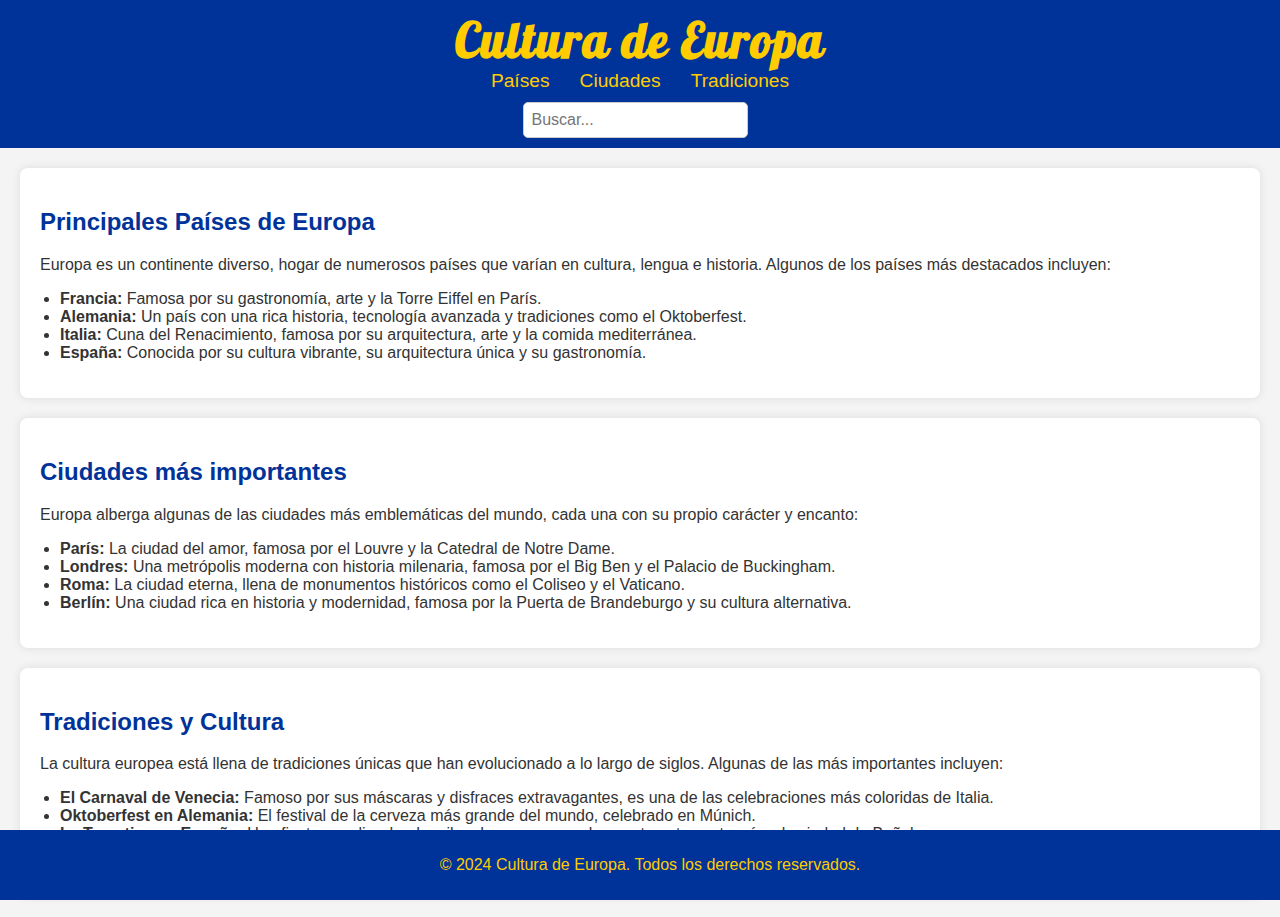
==== index.html @ c5eda8c6 "Update index.html" ====
<!DOCTYPE html>
<html lang="es">
<head>
    <meta charset="UTF-8">
    <meta name="viewport" content="width=device-width, initial-scale=1.0">
    <title>Cultura de Europa</title>
    <link rel="stylesheet" href="index.css">
    <link href="https://fonts.googleapis.com/css2?family=Lobster&display=swap" rel="stylesheet">
    <style>
        .highlight {
            background-color: yellow; /* Resaltar en amarillo */
            font-weight: bold;
        }
    </style>
</head>
<body>
    <header>
        <h1>Cultura de Europa</h1>
        <nav>
            <ul>
                <li><a href="#paises">Países</a></li>
                <li><a href="#ciudades">Ciudades</a></li>
                <li><a href="#tradiciones">Tradiciones</a></li>
            </ul>
        </nav>
        <div class="tools">
            <input type="text" id="search-bar" placeholder="Buscar...">
            <div id="google_translate_element"></div>
        </div>
    </header>

    <section id="paises">
        <h2>Principales Países de Europa</h2>
        <p>Europa es un continente diverso, hogar de numerosos países que varían en cultura, lengua e historia. Algunos de los países más destacados incluyen:</p>
        <ul>
            <li><strong>Francia:</strong> Famosa por su gastronomía, arte y la Torre Eiffel en París.</li>
            <li><strong>Alemania:</strong> Un país con una rica historia, tecnología avanzada y tradiciones como el Oktoberfest.</li>
            <li><strong>Italia:</strong> Cuna del Renacimiento, famosa por su arquitectura, arte y la comida mediterránea.</li>
            <li><strong>España:</strong> Conocida por su cultura vibrante, su arquitectura única y su gastronomía.</li>
        </ul>
    </section>

    <section id="ciudades">
        <h2>Ciudades más importantes</h2>
        <p>Europa alberga algunas de las ciudades más emblemáticas del mundo, cada una con su propio carácter y encanto:</p>
        <ul>
            <li><strong>París:</strong> La ciudad del amor, famosa por el Louvre y la Catedral de Notre Dame.</li>
            <li><strong>Londres:</strong> Una metrópolis moderna con historia milenaria, famosa por el Big Ben y el Palacio de Buckingham.</li>
            <li><strong>Roma:</strong> La ciudad eterna, llena de monumentos históricos como el Coliseo y el Vaticano.</li>
            <li><strong>Berlín:</strong> Una ciudad rica en historia y modernidad, famosa por la Puerta de Brandeburgo y su cultura alternativa.</li>
        </ul>
    </section>

    <section id="tradiciones">
        <h2>Tradiciones y Cultura</h2>
        <p>La cultura europea está llena de tradiciones únicas que han evolucionado a lo largo de siglos. Algunas de las más importantes incluyen:</p>
        <ul>
            <li><strong>El Carnaval de Venecia:</strong> Famoso por sus máscaras y disfraces extravagantes, es una de las celebraciones más coloridas de Italia.</li>
            <li><strong>Oktoberfest en Alemania:</strong> El festival de la cerveza más grande del mundo, celebrado en Múnich.</li>
            <li><strong>La Tomatina en España:</strong> Una fiesta peculiar donde miles de personas se lanzan tomates entre sí en la ciudad de Buñol.</li>
            <li><strong>Las luces del norte:</strong> Fenómeno natural que se puede observar en países del norte de Europa como Noruega y Finlandia.</li>
        </ul>
    </section>

    <footer>
        <p>&copy; 2024 Cultura de Europa. Todos los derechos reservados.</p>
    </footer>

    <script>
        // Función para limpiar todos los resaltados anteriores
        function removeHighlights() {
            const highlightedElements = document.querySelectorAll('.highlight');
            highlightedElements.forEach(element => {
                element.classList.remove('highlight');
            });
        }

        // Función para buscar y resaltar la palabra
        function highlightWord(query) {
            removeHighlights(); // Limpiar cualquier resalto anterior

            const regex = new RegExp(`\\b${query}\\b`, 'gi'); // Expresión regular para buscar la palabra exacta
            const sections = document.querySelectorAll('section, p, li');
            
            sections.forEach(section => {
                section.innerHTML = section.innerHTML.replace(regex, match => {
                    return `<span class="highlight">${match}</span>`;
                });
            });
        }

        // Barra de búsqueda
        document.getElementById('search-bar').addEventListener('input', function() {
            const query = this.value.toLowerCase();
            if (query) {
                highlightWord(query); // Resaltar la palabra al escribir
            } else {
                removeHighlights(); // Si no hay texto en la búsqueda, quitar los resaltados
            }
        });

        // Google Translate Widget
        function googleTranslateElementInit() {
            new google.translate.TranslateElement({
                pageLanguage: 'es',
                includedLanguages: 'es,en,fr,de',
                layout: google.translate.TranslateElement.InlineLayout.SIMPLE
            }, 'google_translate_element');
        }

        // Asegurarse de que Google Translate no interfiera con el buscador
        window.addEventListener('load', function() {
            const script = document.createElement('script');
            script.type = 'text/javascript';
            script.src = 'https://translate.google.com/translate_a/element.js?cb=googleTranslateElementInit';
            document.body.appendChild(script);
        });
    </script>
</body>
</html>
---- index.css ----
/* Estilos generales para el cuerpo de la página */
body {
    font-family: Arial, sans-serif;
    margin: 0;
    padding: 0;
    background-color: #f4f4f4;
    color: #333;
}

/* Estilos para el encabezado */
header {
    background-color: #003399; 
    color: #FFCC00; 
    padding: 10px 0;
    text-align: center;
}

/* Estilo para el título principal */
header h1 {
    margin: 0;
    font-family: 'Lobster', cursive; 
    font-size: 3rem;
    color: #FFCC00; 
    letter-spacing: 2px;
}

/* Estilos para el menú de navegación */
nav ul {
    list-style: none;
    padding: 0;
    display: flex;
    justify-content: center;
    margin: 0;
}

nav ul li {
    margin: 0 15px;
}

nav ul li a {
    color: #FFCC00; 
    text-decoration: none;
    font-size: 1.2rem;
    transition: color 0.3s, font-weight 0.3s; 
}

nav ul li a:hover {
    color: #FFFFFF; 
    font-weight: bold; 
}

/* Estilos para las herramientas (barra de búsqueda y selector de idioma) */
.tools {
    display: flex;
    justify-content: center;
    align-items: center;
    margin-top: 10px;
}

#search-bar {
    padding: 8px;
    font-size: 1rem;
    border: 1px solid #ccc;
    border-radius: 5px;
    margin-right: 10px;
}

#language-selector {
    padding: 8px;
    font-size: 1rem;
    border: 1px solid #ccc;
    border-radius: 5px;
}

/* Estilos para las secciones */
section {
    padding: 20px;
    margin: 20px;
    background-color: white;
    border-radius: 8px;
    box-shadow: 0 0 10px rgba(0, 0, 0, 0.1);
}

/* Estilo para los títulos de las secciones */
h2 {
    color: #003399; 
}

/* Estilos para las listas */
ul {
    padding-left: 20px;
}

/* Estilos para el pie de página */
footer {
    text-align: center;
    padding: 10px;
    background-color: #003399; 
    color: #FFCC00; 
    position: fixed;
    width: 100%;
    bottom: 0;
}

/* Estilo para resaltar las palabras encontradas durante la búsqueda */
.highlight {
    background-color: yellow;
    font-weight: bold;
}
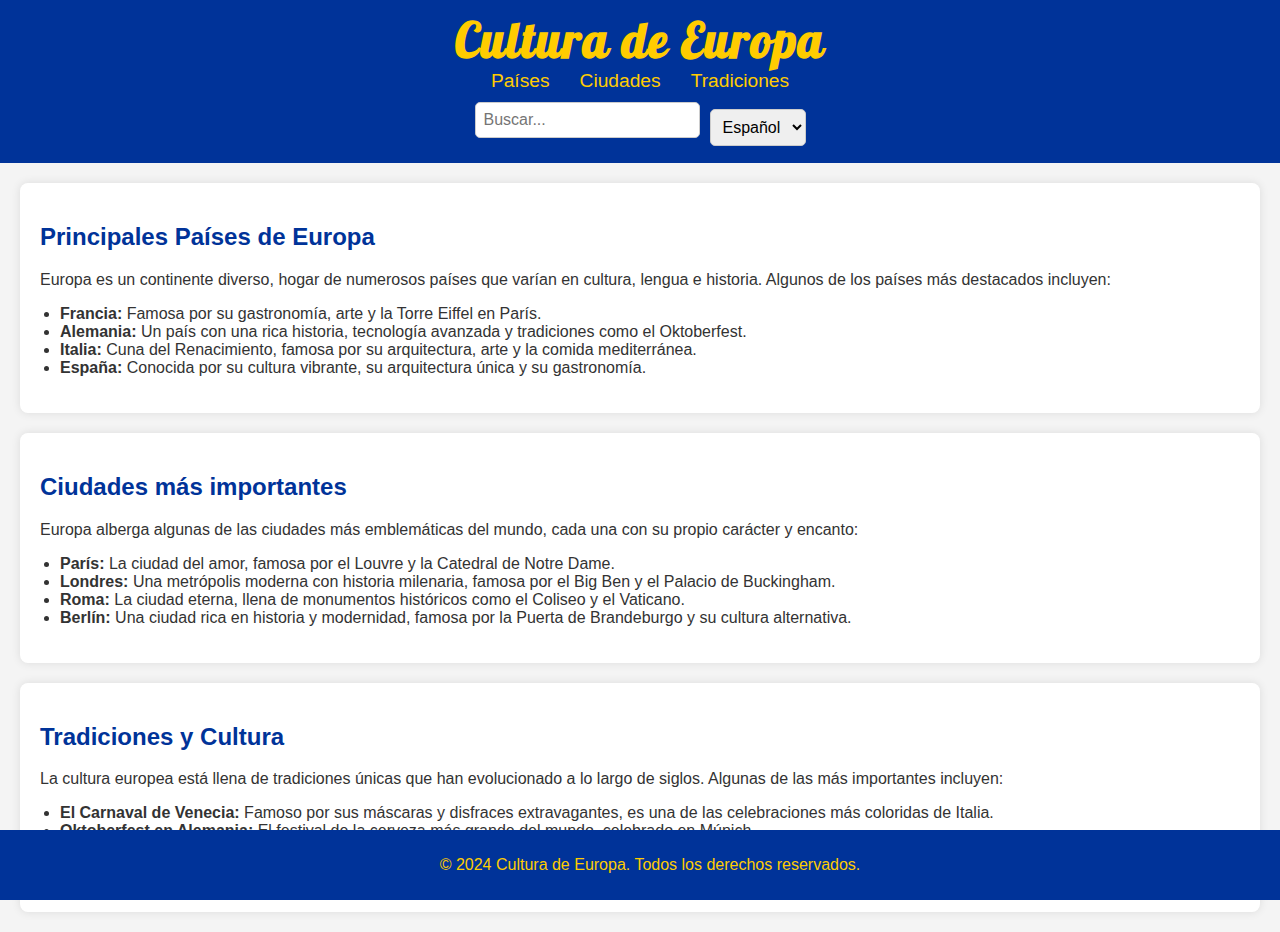
==== commit 17f1b8f5: "Update index.html" ====
--- a/index.html
+++ b/index.html
@@ -6,12 +6,6 @@
     <title>Cultura de Europa</title>
     <link rel="stylesheet" href="index.css">
     <link href="https://fonts.googleapis.com/css2?family=Lobster&display=swap" rel="stylesheet">
-    <style>
-        .highlight {
-            background-color: yellow; /* Resaltar en amarillo */
-            font-weight: bold;
-        }
-    </style>
 </head>
 <body>
     <header>
@@ -25,7 +19,12 @@
         </nav>
         <div class="tools">
             <input type="text" id="search-bar" placeholder="Buscar...">
-            <div id="google_translate_element"></div>
+            <select id="language-selector">
+                <option value="es">Español</option>
+                <option value="en">Inglés</option>
+                <option value="fr">Francés</option>
+                <option value="de">Alemán</option>
+            </select>
         </div>
     </header>
 
@@ -67,53 +66,35 @@
     </footer>
 
     <script>
-        // Función para limpiar todos los resaltados anteriores
-        function removeHighlights() {
-            const highlightedElements = document.querySelectorAll('.highlight');
-            highlightedElements.forEach(element => {
-                element.classList.remove('highlight');
-            });
-        }
-
-        // Función para buscar y resaltar la palabra
-        function highlightWord(query) {
-            removeHighlights(); // Limpiar cualquier resalto anterior
-
-            const regex = new RegExp(`\\b${query}\\b`, 'gi'); // Expresión regular para buscar la palabra exacta
-            const sections = document.querySelectorAll('section, p, li');
-            
-            sections.forEach(section => {
-                section.innerHTML = section.innerHTML.replace(regex, match => {
-                    return `<span class="highlight">${match}</span>`;
-                });
-            });
-        }
-
         // Barra de búsqueda
         document.getElementById('search-bar').addEventListener('input', function() {
             const query = this.value.toLowerCase();
-            if (query) {
-                highlightWord(query); // Resaltar la palabra al escribir
-            } else {
-                removeHighlights(); // Si no hay texto en la búsqueda, quitar los resaltados
-            }
+            const sections = document.querySelectorAll('section');
+            
+            // Restablecer resaltado previo
+            document.querySelectorAll('.highlight').forEach(function(highlighted) {
+                highlighted.classList.remove('highlight');
+            });
+
+            sections.forEach(section => {
+                const texts = section.querySelectorAll('p, ul');
+                texts.forEach(textElement => {
+                    const textContent = textElement.innerHTML;
+                    const regex = new RegExp(`\\b${query}\\b`, 'gi'); // Buscar solo palabras completas
+
+                    if (regex.test(textContent)) {
+                        const newText = textContent.replace(regex, match => `<span class="highlight">${match}</span>`);
+                        textElement.innerHTML = newText;
+                    }
+                });
+            });
         });
 
-        // Google Translate Widget
-        function googleTranslateElementInit() {
-            new google.translate.TranslateElement({
-                pageLanguage: 'es',
-                includedLanguages: 'es,en,fr,de',
-                layout: google.translate.TranslateElement.InlineLayout.SIMPLE
-            }, 'google_translate_element');
-        }
-
-        // Asegurarse de que Google Translate no interfiera con el buscador
-        window.addEventListener('load', function() {
-            const script = document.createElement('script');
-            script.type = 'text/javascript';
-            script.src = 'https://translate.google.com/translate_a/element.js?cb=googleTranslateElementInit';
-            document.body.appendChild(script);
+        // Función para traducir el contenido
+        document.getElementById('language-selector').addEventListener('change', function() {
+            const lang = this.value;
+            const url = `https://translate.google.com/translate?hl=&sl=auto&tl=${lang}&u=${encodeURIComponent(window.location.href)}`;
+            window.location.href = url;
         });
     </script>
 </body>
--- a/index.css
+++ b/index.css
@@ -63,6 +63,7 @@
     border: 1px solid #ccc;
     border-radius: 5px;
     margin-right: 10px;
+    margin-bottom: 15px; /* Añadido para separar un poco más la barra */
 }
 
 #language-selector {
@@ -104,6 +105,9 @@
 
 /* Estilo para resaltar las palabras encontradas durante la búsqueda */
 .highlight {
-    background-color: yellow;
-    font-weight: bold;
+    background-color: #FFFF00; /* Puedes cambiar el color si quieres algo más visible */
+    font-weight: normal; /* Ajustado para que no se haga en negrita */
+    padding: 0.2rem; /* Añadido para que el resaltado no quede pegado al texto */
+    border-radius: 3px; /* Opcional, para suavizar el resaltado */
+    box-shadow: 0 0 3px rgba(0, 0, 0, 0.2); /* Añadido un pequeño sombreado para que destaque más */
 }
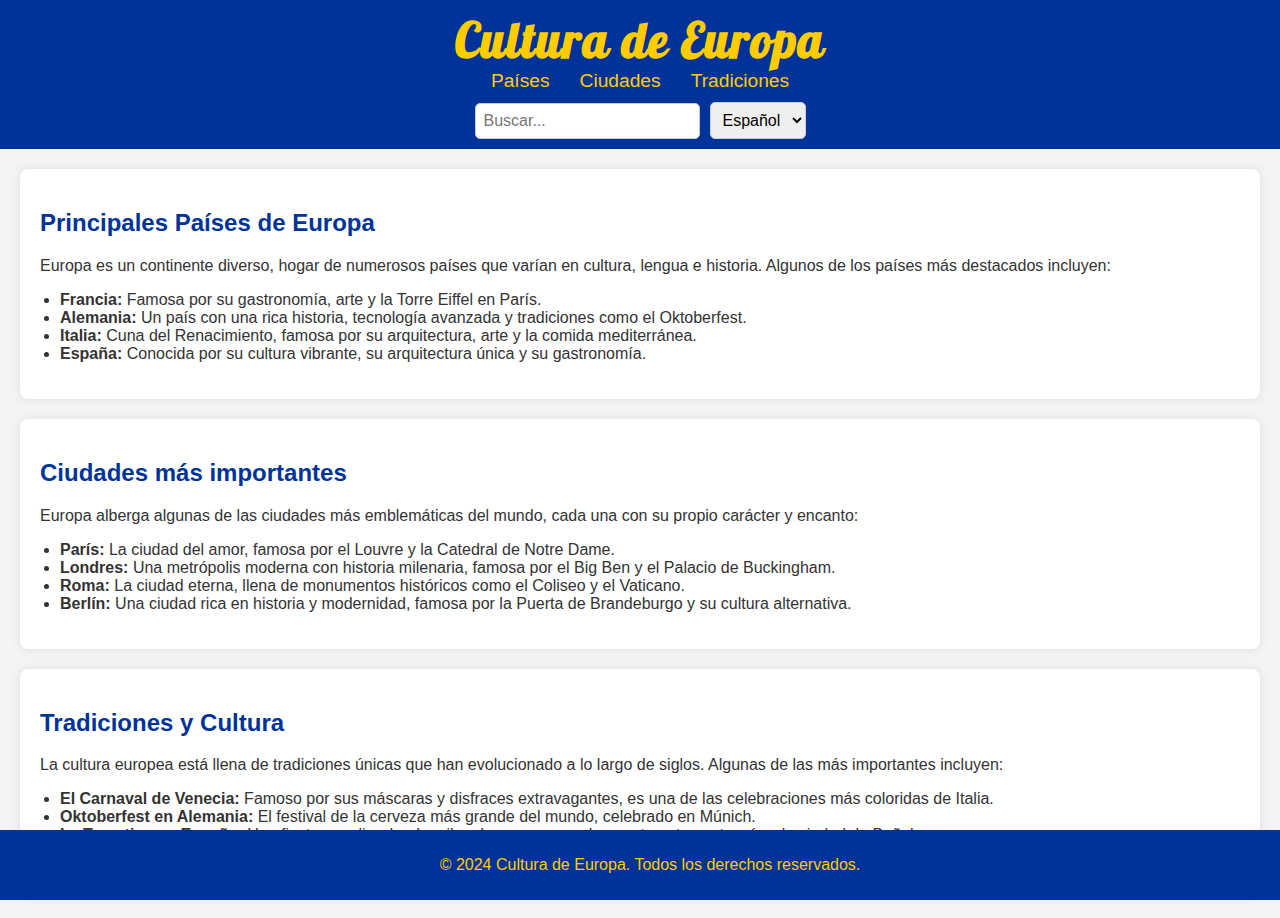
==== commit 3c43fcc4: "Update index.html" ====
--- a/index.html
+++ b/index.html
@@ -67,35 +67,54 @@
 
     <script>
         // Barra de búsqueda
-        document.getElementById('search-bar').addEventListener('input', function() {
+        document.getElementById('search-bar').addEventListener('input', function () {
             const query = this.value.toLowerCase();
             const sections = document.querySelectorAll('section');
-            
-            // Restablecer resaltado previo
-            document.querySelectorAll('.highlight').forEach(function(highlighted) {
-                highlighted.classList.remove('highlight');
-            });
-
             sections.forEach(section => {
-                const texts = section.querySelectorAll('p, ul');
-                texts.forEach(textElement => {
-                    const textContent = textElement.innerHTML;
-                    const regex = new RegExp(`\\b${query}\\b`, 'gi'); // Buscar solo palabras completas
-
-                    if (regex.test(textContent)) {
-                        const newText = textContent.replace(regex, match => `<span class="highlight">${match}</span>`);
-                        textElement.innerHTML = newText;
-                    }
-                });
+                const textContent = section.textContent.toLowerCase();
+                if (query && textContent.includes(query)) {
+                    section.innerHTML = section.innerHTML.replace(
+                        new RegExp(`(${query})`, 'gi'),
+                        '<span class="highlight">$1</span>'
+                    );
+                } else {
+                    section.innerHTML = section.innerHTML.replace(/<span class="highlight">|<\/span>/g, '');
+                }
+                section.style.display = textContent.includes(query) ? 'block' : 'none';
             });
         });
 
-        // Función para traducir el contenido
-        document.getElementById('language-selector').addEventListener('change', function() {
-            const lang = this.value;
-            const url = `https://translate.google.com/translate?hl=&sl=auto&tl=${lang}&u=${encodeURIComponent(window.location.href)}`;
-            window.location.href = url;
+        // Traducción usando LibreTranslate API
+        const apiUrl = 'https://libretranslate.com/translate';
+        document.getElementById('language-selector').addEventListener('change', async function () {
+            const targetLang = this.value;
+            const sections = document.querySelectorAll('section, header h1, footer p');
+            for (const section of sections) {
+                const originalText = section.textContent; // Original text
+                const translatedText = await translateText(originalText, 'es', targetLang);
+                section.textContent = translatedText;
+            }
         });
+
+        async function translateText(text, sourceLang, targetLang) {
+            try {
+                const response = await fetch(apiUrl, {
+                    method: 'POST',
+                    headers: { 'Content-Type': 'application/json' },
+                    body: JSON.stringify({
+                        q: text,
+                        source: sourceLang,
+                        target: targetLang,
+                        format: 'text'
+                    })
+                });
+                const data = await response.json();
+                return data.translatedText || text; // Return translation or original text if failed
+            } catch (error) {
+                console.error('Error al traducir:', error);
+                return text;
+            }
+        }
     </script>
 </body>
 </html>
--- a/index.css
+++ b/index.css
@@ -63,7 +63,6 @@
     border: 1px solid #ccc;
     border-radius: 5px;
     margin-right: 10px;
-    margin-bottom: 15px; /* Añadido para separar un poco más la barra */
 }
 
 #language-selector {
@@ -105,9 +104,6 @@
 
 /* Estilo para resaltar las palabras encontradas durante la búsqueda */
 .highlight {
-    background-color: #FFFF00; /* Puedes cambiar el color si quieres algo más visible */
-    font-weight: normal; /* Ajustado para que no se haga en negrita */
-    padding: 0.2rem; /* Añadido para que el resaltado no quede pegado al texto */
-    border-radius: 3px; /* Opcional, para suavizar el resaltado */
-    box-shadow: 0 0 3px rgba(0, 0, 0, 0.2); /* Añadido un pequeño sombreado para que destaque más */
-}
+    background-color: yellow;
+    font-weight: bold;
+} 
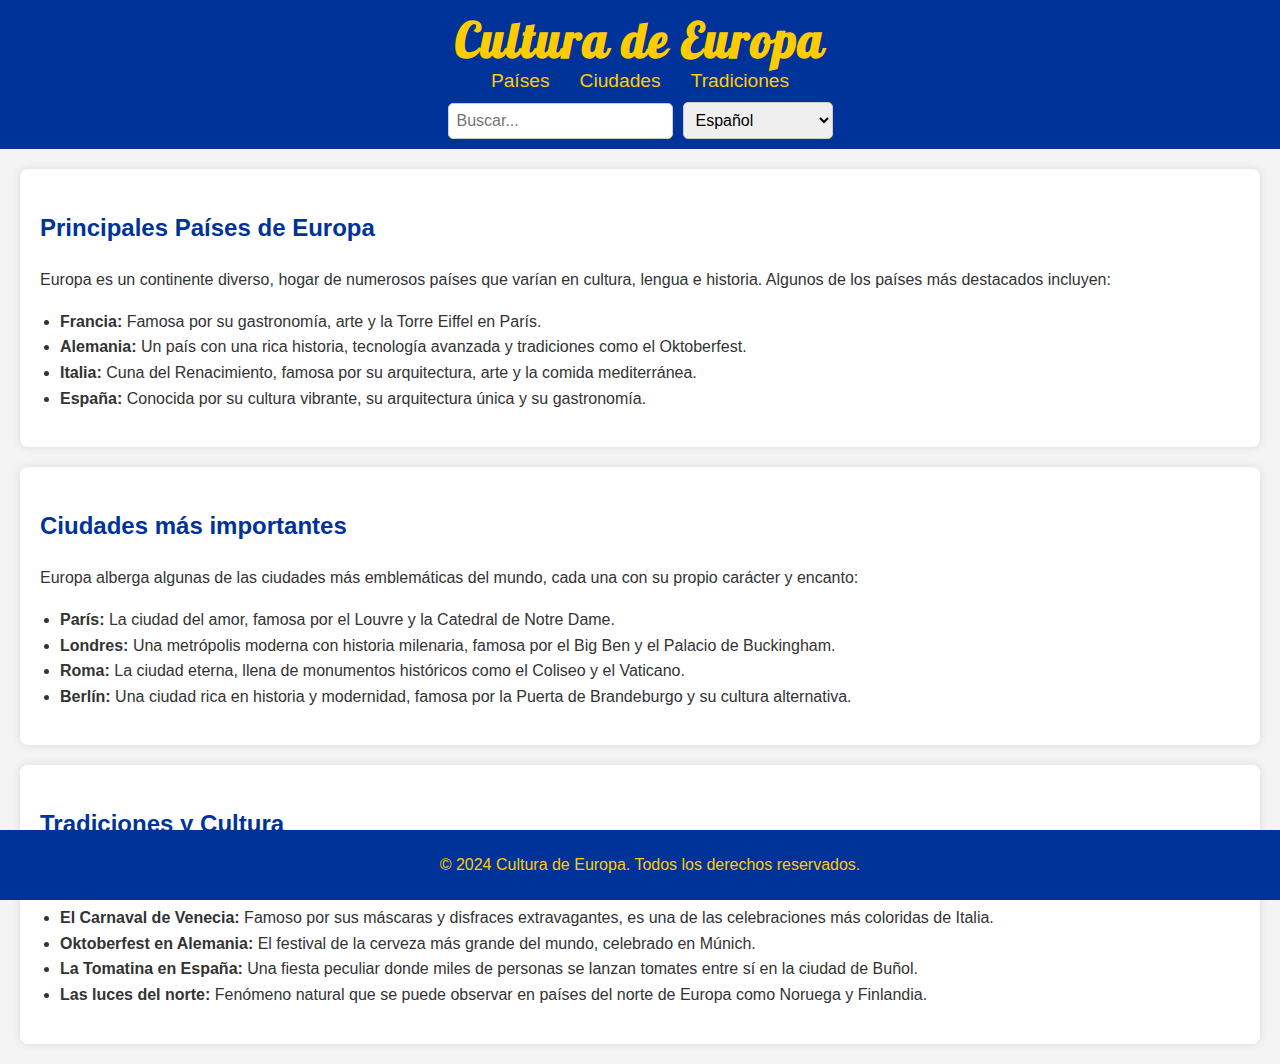
==== commit 4cf68e33: "Update index.html" ====
--- a/index.html
+++ b/index.html
@@ -66,55 +66,59 @@
     </footer>
 
     <script>
-        // Barra de búsqueda
-        document.getElementById('search-bar').addEventListener('input', function () {
-            const query = this.value.toLowerCase();
-            const sections = document.querySelectorAll('section');
-            sections.forEach(section => {
-                const textContent = section.textContent.toLowerCase();
-                if (query && textContent.includes(query)) {
-                    section.innerHTML = section.innerHTML.replace(
-                        new RegExp(`(${query})`, 'gi'),
-                        '<span class="highlight">$1</span>'
-                    );
-                } else {
-                    section.innerHTML = section.innerHTML.replace(/<span class="highlight">|<\/span>/g, '');
+        // URL base de la API Lingva Translate
+        const lingvaUrl = "https://lingva.ml/api/v1/translate";
+
+        // Función para traducir texto usando Lingva Translate
+        async function translatePage(language) {
+            const sections = document.querySelectorAll("section");
+
+            for (const section of sections) {
+                const originalText = section.dataset.originalText || section.innerHTML;
+
+                // Guarda el texto original para futuras traducciones
+                if (!section.dataset.originalText) {
+                    section.dataset.originalText = originalText;
                 }
-                section.style.display = textContent.includes(query) ? 'block' : 'none';
-            });
+
+                try {
+                    const response = await fetch(`${lingvaUrl}?from=auto&to=${language}&text=${encodeURIComponent(originalText)}`);
+                    const data = await response.json();
+
+                    if (data && data.translation) {
+                        section.innerHTML = data.translation;
+                    }
+                } catch (error) {
+                    console.error("Error al traducir:", error);
+                    section.innerHTML = "Error al traducir este contenido.";
+                }
+            }
+        }
+
+        // Escucha los cambios del selector de idioma
+        document.getElementById("language-selector").addEventListener("change", function () {
+            const selectedLanguage = this.value;
+            translatePage(selectedLanguage);
         });
 
-        // Traducción usando LibreTranslate API
-        const apiUrl = 'https://libretranslate.com/translate';
-        document.getElementById('language-selector').addEventListener('change', async function () {
-            const targetLang = this.value;
-            const sections = document.querySelectorAll('section, header h1, footer p');
-            for (const section of sections) {
-                const originalText = section.textContent; // Original text
-                const translatedText = await translateText(originalText, 'es', targetLang);
-                section.textContent = translatedText;
+        // Funcionalidad de búsqueda
+        document.getElementById("search-bar").addEventListener("input", function () {
+            const query = this.value.toLowerCase();
+            const sections = document.querySelectorAll("section");
+
+            // Elimina los resaltados anteriores
+            sections.forEach(section => {
+                section.innerHTML = section.innerHTML.replace(/<mark class="highlight">(.*?)<\/mark>/g, '$1');
+            });
+
+            // Resalta las coincidencias
+            if (query) {
+                sections.forEach(section => {
+                    const regex = new RegExp(`(${query})`, 'gi');
+                    section.innerHTML = section.innerHTML.replace(regex, '<mark class="highlight">$1</mark>');
+                });
             }
         });
-
-        async function translateText(text, sourceLang, targetLang) {
-            try {
-                const response = await fetch(apiUrl, {
-                    method: 'POST',
-                    headers: { 'Content-Type': 'application/json' },
-                    body: JSON.stringify({
-                        q: text,
-                        source: sourceLang,
-                        target: targetLang,
-                        format: 'text'
-                    })
-                });
-                const data = await response.json();
-                return data.translatedText || text; // Return translation or original text if failed
-            } catch (error) {
-                console.error('Error al traducir:', error);
-                return text;
-            }
-        }
     </script>
 </body>
 </html>
--- a/index.css
+++ b/index.css
@@ -63,6 +63,7 @@
     border: 1px solid #ccc;
     border-radius: 5px;
     margin-right: 10px;
+    min-width: 200px; /* Asegura un tamaño consistente */
 }
 
 #language-selector {
@@ -70,6 +71,7 @@
     font-size: 1rem;
     border: 1px solid #ccc;
     border-radius: 5px;
+    min-width: 150px; /* Asegura un tamaño consistente */
 }
 
 /* Estilos para las secciones */
@@ -79,6 +81,8 @@
     background-color: white;
     border-radius: 8px;
     box-shadow: 0 0 10px rgba(0, 0, 0, 0.1);
+    word-wrap: break-word; /* Evita que palabras largas desborden el contenedor */
+    line-height: 1.6; /* Mejora la legibilidad */
 }
 
 /* Estilo para los títulos de las secciones */
@@ -104,6 +108,12 @@
 
 /* Estilo para resaltar las palabras encontradas durante la búsqueda */
 .highlight {
-    background-color: yellow;
+    background-color: yellow; /* Resalta en amarillo */
     font-weight: bold;
-} 
+    display: inline; /* Evita que las palabras resalten fuera de contexto */
+}
+
+/* Estilo para indicar que un texto está siendo traducido */
+.translating {
+    opacity: 0.5; /* Reduce la opacidad para indicar que se está procesando */
+}
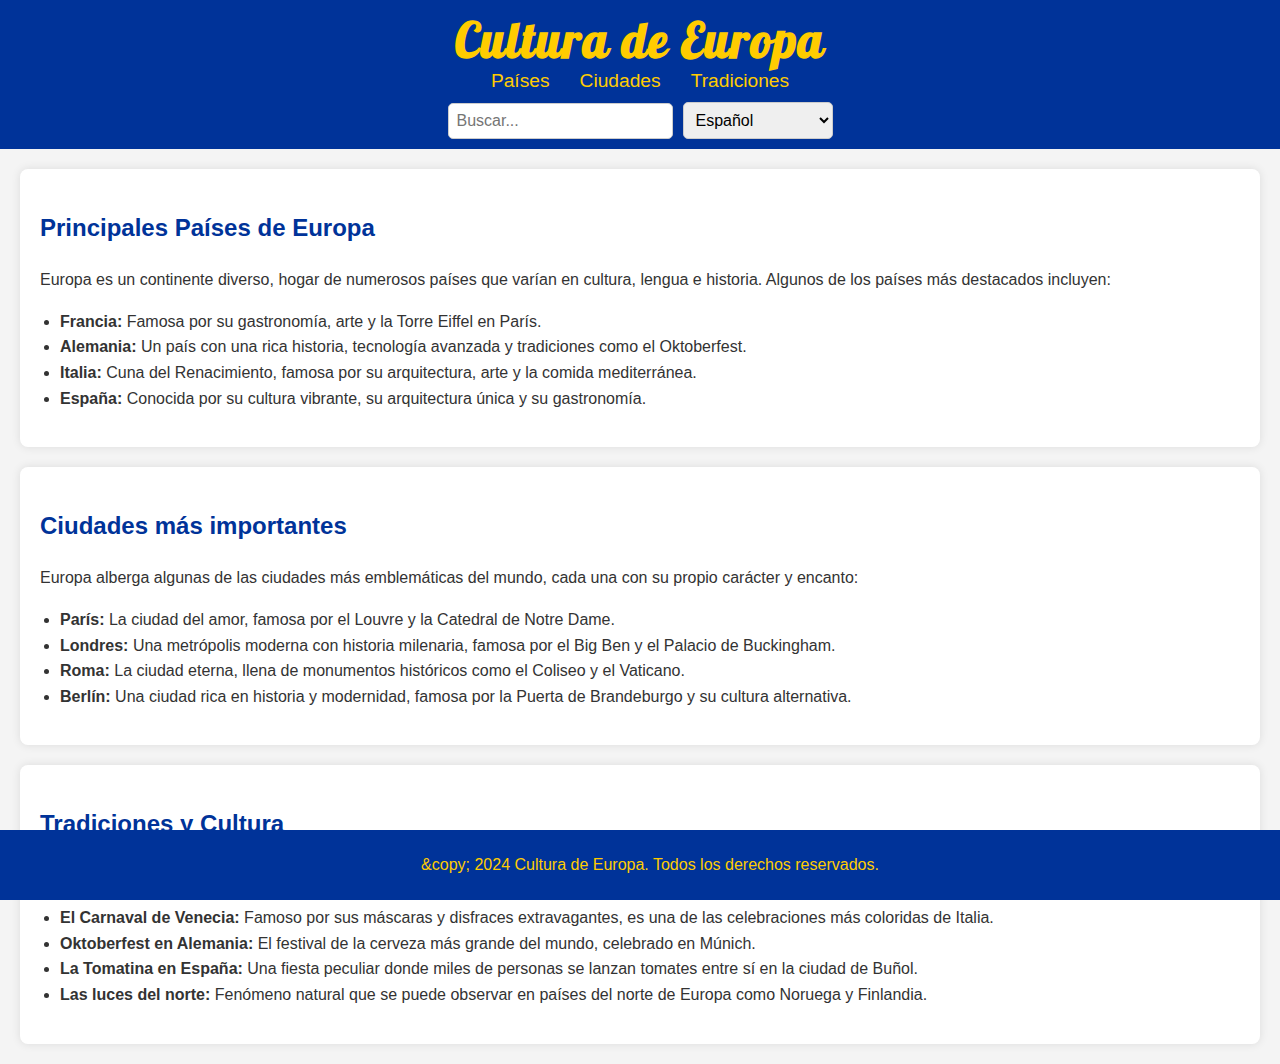
==== commit 32b9ebd1: "Update index.html" ====
--- a/index.html
+++ b/index.html
@@ -9,12 +9,12 @@
 </head>
 <body>
     <header>
-        <h1>Cultura de Europa</h1>
+        <h1 id="header-title">Cultura de Europa</h1>
         <nav>
             <ul>
-                <li><a href="#paises">Países</a></li>
-                <li><a href="#ciudades">Ciudades</a></li>
-                <li><a href="#tradiciones">Tradiciones</a></li>
+                <li><a href="#paises" id="nav-paises">Países</a></li>
+                <li><a href="#ciudades" id="nav-ciudades">Ciudades</a></li>
+                <li><a href="#tradiciones" id="nav-tradiciones">Tradiciones</a></li>
             </ul>
         </nav>
         <div class="tools">
@@ -23,102 +23,147 @@
                 <option value="es">Español</option>
                 <option value="en">Inglés</option>
                 <option value="fr">Francés</option>
-                <option value="de">Alemán</option>
             </select>
         </div>
     </header>
 
     <section id="paises">
-        <h2>Principales Países de Europa</h2>
-        <p>Europa es un continente diverso, hogar de numerosos países que varían en cultura, lengua e historia. Algunos de los países más destacados incluyen:</p>
+        <h2 id="paises-title">Principales Países de Europa</h2>
+        <p id="paises-description">Europa es un continente diverso, hogar de numerosos países que varían en cultura, lengua e historia. Algunos de los países más destacados incluyen:</p>
         <ul>
-            <li><strong>Francia:</strong> Famosa por su gastronomía, arte y la Torre Eiffel en París.</li>
-            <li><strong>Alemania:</strong> Un país con una rica historia, tecnología avanzada y tradiciones como el Oktoberfest.</li>
-            <li><strong>Italia:</strong> Cuna del Renacimiento, famosa por su arquitectura, arte y la comida mediterránea.</li>
-            <li><strong>España:</strong> Conocida por su cultura vibrante, su arquitectura única y su gastronomía.</li>
+            <li><strong id="paises-francia">Francia:</strong> Famosa por su gastronomía, arte y la Torre Eiffel en París.</li>
+            <li><strong id="paises-alemania">Alemania:</strong> Un país con una rica historia, tecnología avanzada y tradiciones como el Oktoberfest.</li>
+            <li><strong id="paises-italia">Italia:</strong> Cuna del Renacimiento, famosa por su arquitectura, arte y la comida mediterránea.</li>
+            <li><strong id="paises-espana">España:</strong> Conocida por su cultura vibrante, su arquitectura única y su gastronomía.</li>
         </ul>
     </section>
 
     <section id="ciudades">
-        <h2>Ciudades más importantes</h2>
-        <p>Europa alberga algunas de las ciudades más emblemáticas del mundo, cada una con su propio carácter y encanto:</p>
+        <h2 id="ciudades-title">Ciudades más importantes</h2>
+        <p id="ciudades-description">Europa alberga algunas de las ciudades más emblemáticas del mundo, cada una con su propio carácter y encanto:</p>
         <ul>
-            <li><strong>París:</strong> La ciudad del amor, famosa por el Louvre y la Catedral de Notre Dame.</li>
-            <li><strong>Londres:</strong> Una metrópolis moderna con historia milenaria, famosa por el Big Ben y el Palacio de Buckingham.</li>
-            <li><strong>Roma:</strong> La ciudad eterna, llena de monumentos históricos como el Coliseo y el Vaticano.</li>
-            <li><strong>Berlín:</strong> Una ciudad rica en historia y modernidad, famosa por la Puerta de Brandeburgo y su cultura alternativa.</li>
+            <li><strong id="ciudades-paris">París:</strong> La ciudad del amor, famosa por el Louvre y la Catedral de Notre Dame.</li>
+            <li><strong id="ciudades-londres">Londres:</strong> Una metrópolis moderna con historia milenaria, famosa por el Big Ben y el Palacio de Buckingham.</li>
+            <li><strong id="ciudades-roma">Roma:</strong> La ciudad eterna, llena de monumentos históricos como el Coliseo y el Vaticano.</li>
+            <li><strong id="ciudades-berlin">Berlín:</strong> Una ciudad rica en historia y modernidad, famosa por la Puerta de Brandeburgo y su cultura alternativa.</li>
         </ul>
     </section>
 
     <section id="tradiciones">
-        <h2>Tradiciones y Cultura</h2>
-        <p>La cultura europea está llena de tradiciones únicas que han evolucionado a lo largo de siglos. Algunas de las más importantes incluyen:</p>
+        <h2 id="tradiciones-title">Tradiciones y Cultura</h2>
+        <p id="tradiciones-description">La cultura europea está llena de tradiciones únicas que han evolucionado a lo largo de siglos. Algunas de las más importantes incluyen:</p>
         <ul>
-            <li><strong>El Carnaval de Venecia:</strong> Famoso por sus máscaras y disfraces extravagantes, es una de las celebraciones más coloridas de Italia.</li>
-            <li><strong>Oktoberfest en Alemania:</strong> El festival de la cerveza más grande del mundo, celebrado en Múnich.</li>
-            <li><strong>La Tomatina en España:</strong> Una fiesta peculiar donde miles de personas se lanzan tomates entre sí en la ciudad de Buñol.</li>
-            <li><strong>Las luces del norte:</strong> Fenómeno natural que se puede observar en países del norte de Europa como Noruega y Finlandia.</li>
+            <li><strong id="tradiciones-venecia">El Carnaval de Venecia:</strong> Famoso por sus máscaras y disfraces extravagantes, es una de las celebraciones más coloridas de Italia.</li>
+            <li><strong id="tradiciones-oktoberfest">Oktoberfest en Alemania:</strong> El festival de la cerveza más grande del mundo, celebrado en Múnich.</li>
+            <li><strong id="tradiciones-tomatina">La Tomatina en España:</strong> Una fiesta peculiar donde miles de personas se lanzan tomates entre sí en la ciudad de Buñol.</li>
+            <li><strong id="tradiciones-luces">Las luces del norte:</strong> Fenómeno natural que se puede observar en países del norte de Europa como Noruega y Finlandia.</li>
         </ul>
     </section>
 
     <footer>
-        <p>&copy; 2024 Cultura de Europa. Todos los derechos reservados.</p>
+        <p id="footer-text">&copy; 2024 Cultura de Europa. Todos los derechos reservados.</p>
     </footer>
 
     <script>
-        // URL base de la API Lingva Translate
-        const lingvaUrl = "https://lingva.ml/api/v1/translate";
+        // Diccionario de traducción para tres idiomas (Español, Inglés, Francés)
+        const translations = {
+            "es": {
+                "header-title": "Cultura de Europa",
+                "nav-paises": "Países",
+                "nav-ciudades": "Ciudades",
+                "nav-tradiciones": "Tradiciones",
+                "paises-title": "Principales Países de Europa",
+                "paises-description": "Europa es un continente diverso, hogar de numerosos países que varían en cultura, lengua e historia. Algunos de los países más destacados incluyen:",
+                "ciudades-title": "Ciudades más importantes",
+                "ciudades-description": "Europa alberga algunas de las ciudades más emblemáticas del mundo, cada una con su propio carácter y encanto:",
+                "tradiciones-title": "Tradiciones y Cultura",
+                "tradiciones-description": "La cultura europea está llena de tradiciones únicas que han evolucionado a lo largo de siglos. Algunas de las más importantes incluyen:",
+                "footer-text": "&copy; 2024 Cultura de Europa. Todos los derechos reservados.",
+                "paises-francia": "Francia:",
+                "paises-alemania": "Alemania:",
+                "paises-italia": "Italia:",
+                "paises-espana": "España:",
+                "ciudades-paris": "París:",
+                "ciudades-londres": "Londres:",
+                "ciudades-roma": "Roma:",
+                "ciudades-berlin": "Berlín:",
+                "tradiciones-venecia": "El Carnaval de Venecia:",
+                "tradiciones-oktoberfest": "Oktoberfest en Alemania:",
+                "tradiciones-tomatina": "La Tomatina en España:",
+                "tradiciones-luces": "Las luces del norte:"
+            },
+            "en": {
+                "header-title": "Culture of Europe",
+                "nav-paises": "Countries",
+                "nav-ciudades": "Cities",
+                "nav-tradiciones": "Traditions",
+                "paises-title": "Main Countries of Europe",
+                "paises-description": "Europe is a diverse continent, home to many countries that vary in culture, language, and history. Some of the most notable countries include:",
+                "ciudades-title": "Most Important Cities",
+                "ciudades-description": "Europe is home to some of the most iconic cities in the world, each with its own character and charm:",
+                "tradiciones-title": "Traditions and Culture",
+                "tradiciones-description": "European culture is full of unique traditions that have evolved over centuries. Some of the most important include:",
+                "footer-text": "&copy; 2024 Culture of Europe. All rights reserved.",
+                "paises-francia": "France:",
+                "paises-alemania": "Germany:",
+                "paises-italia": "Italy:",
+                "paises-espana": "Spain:",
+                "ciudades-paris": "Paris:",
+                "ciudades-londres": "London:",
+                "ciudades-roma": "Rome:",
+                "ciudades-berlin": "Berlin:",
+                "tradiciones-venecia": "Venice Carnival:",
+                "tradiciones-oktoberfest": "Oktoberfest in Germany:",
+                "tradiciones-tomatina": "La Tomatina in Spain:",
+                "tradiciones-luces": "Northern Lights:"
+            },
+            "fr": {
+                "header-title": "Culture de l'Europe",
+                "nav-paises": "Pays",
+                "nav-ciudades": "Villes",
+                "nav-tradiciones": "Traditions",
+                "paises-title": "Principaux Pays d'Europe",
+                "paises-description": "L'Europe est un continent divers, abritant de nombreux pays qui varient en culture, langue et histoire. Parmi les pays les plus remarquables figurent :",
+                "ciudades-title": "Villes les plus importantes",
+                "ciudades-description": "L'Europe abrite certaines des villes les plus emblématiques du monde, chacune avec son propre caractère et charme :",
+                "tradiciones-title": "Traditions et Culture",
+                "tradiciones-description": "La culture européenne est pleine de traditions uniques qui ont évolué au fil des siècles. Certaines des plus importantes incluent :",
+                "footer-text": "&copy; 2024 Culture de l'Europe. Tous droits réservés.",
+                "paises-francia": "France:",
+                "paises-alemania": "Allemagne:",
+                "paises-italia": "Italie:",
+                "paises-espana": "Espagne:",
+                "ciudades-paris": "Paris:",
+                "ciudades-londres": "Londres:",
+                "ciudades-roma": "Rome:",
+                "ciudades-berlin": "Berlin:",
+                "tradiciones-venecia": "Le Carnaval de Venise:",
+                "tradiciones-oktoberfest": "Oktoberfest en Allemagne:",
+                "tradiciones-tomatina": "La Tomatina en Espagne:",
+                "tradiciones-luces": "Les lumières du nord:"
+            }
+        };
 
-        // Función para traducir texto usando Lingva Translate
-        async function translatePage(language) {
-            const sections = document.querySelectorAll("section");
+        // Función para traducir el contenido
+        function translatePage(lang) {
+            const elementsToTranslate = document.querySelectorAll('[id]');
 
-            for (const section of sections) {
-                const originalText = section.dataset.originalText || section.innerHTML;
-
-                // Guarda el texto original para futuras traducciones
-                if (!section.dataset.originalText) {
-                    section.dataset.originalText = originalText;
+            elementsToTranslate.forEach(element => {
+                const id = element.id;
+                if (translations[lang] && translations[lang][id]) {
+                    element.innerText = translations[lang][id];
                 }
-
-                try {
-                    const response = await fetch(`${lingvaUrl}?from=auto&to=${language}&text=${encodeURIComponent(originalText)}`);
-                    const data = await response.json();
-
-                    if (data && data.translation) {
-                        section.innerHTML = data.translation;
-                    }
-                } catch (error) {
-                    console.error("Error al traducir:", error);
-                    section.innerHTML = "Error al traducir este contenido.";
-                }
-            }
+            });
         }
 
-        // Escucha los cambios del selector de idioma
-        document.getElementById("language-selector").addEventListener("change", function () {
+        // Event listener para el cambio de idioma
+        document.getElementById('language-selector').addEventListener('change', function() {
             const selectedLanguage = this.value;
             translatePage(selectedLanguage);
         });
 
-        // Funcionalidad de búsqueda
-        document.getElementById("search-bar").addEventListener("input", function () {
-            const query = this.value.toLowerCase();
-            const sections = document.querySelectorAll("section");
-
-            // Elimina los resaltados anteriores
-            sections.forEach(section => {
-                section.innerHTML = section.innerHTML.replace(/<mark class="highlight">(.*?)<\/mark>/g, '$1');
-            });
-
-            // Resalta las coincidencias
-            if (query) {
-                sections.forEach(section => {
-                    const regex = new RegExp(`(${query})`, 'gi');
-                    section.innerHTML = section.innerHTML.replace(regex, '<mark class="highlight">$1</mark>');
-                });
-            }
-        });
+        // Inicializa con el idioma predeterminado
+        translatePage('es');
     </script>
 </body>
 </html>
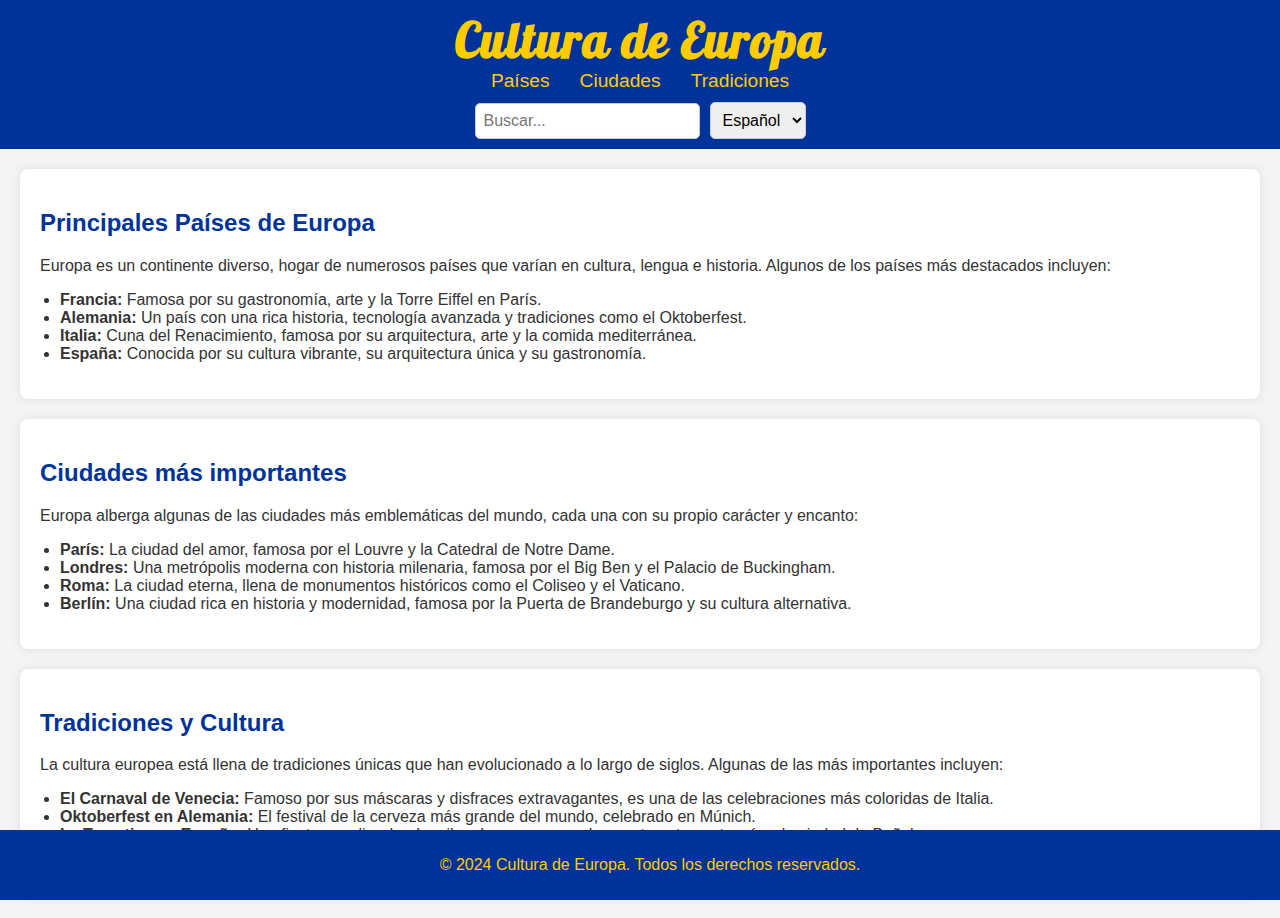
==== commit c7fd3daa: "Update index.html" ====
--- a/index.html
+++ b/index.html
@@ -12,9 +12,9 @@
         <h1 id="header-title">Cultura de Europa</h1>
         <nav>
             <ul>
-                <li><a href="#paises" id="nav-paises">Países</a></li>
-                <li><a href="#ciudades" id="nav-ciudades">Ciudades</a></li>
-                <li><a href="#tradiciones" id="nav-tradiciones">Tradiciones</a></li>
+                <li><a href="#paises" id="menu-paises">Países</a></li>
+                <li><a href="#ciudades" id="menu-ciudades">Ciudades</a></li>
+                <li><a href="#tradiciones" id="menu-tradiciones">Tradiciones</a></li>
             </ul>
         </nav>
         <div class="tools">
@@ -29,141 +29,176 @@
 
     <section id="paises">
         <h2 id="paises-title">Principales Países de Europa</h2>
-        <p id="paises-description">Europa es un continente diverso, hogar de numerosos países que varían en cultura, lengua e historia. Algunos de los países más destacados incluyen:</p>
+        <p id="paises-text">Europa es un continente diverso, hogar de numerosos países que varían en cultura, lengua e historia. Algunos de los países más destacados incluyen:</p>
         <ul>
-            <li><strong id="paises-francia">Francia:</strong> Famosa por su gastronomía, arte y la Torre Eiffel en París.</li>
-            <li><strong id="paises-alemania">Alemania:</strong> Un país con una rica historia, tecnología avanzada y tradiciones como el Oktoberfest.</li>
-            <li><strong id="paises-italia">Italia:</strong> Cuna del Renacimiento, famosa por su arquitectura, arte y la comida mediterránea.</li>
-            <li><strong id="paises-espana">España:</strong> Conocida por su cultura vibrante, su arquitectura única y su gastronomía.</li>
+            <li id="li-francia"><strong>Francia:</strong> Famosa por su gastronomía, arte y la Torre Eiffel en París.</li>
+            <li id="li-alemania"><strong>Alemania:</strong> Un país con una rica historia, tecnología avanzada y tradiciones como el Oktoberfest.</li>
+            <li id="li-italia"><strong>Italia:</strong> Cuna del Renacimiento, famosa por su arquitectura, arte y la comida mediterránea.</li>
+            <li id="li-espana"><strong>España:</strong> Conocida por su cultura vibrante, su arquitectura única y su gastronomía.</li>
         </ul>
     </section>
 
     <section id="ciudades">
         <h2 id="ciudades-title">Ciudades más importantes</h2>
-        <p id="ciudades-description">Europa alberga algunas de las ciudades más emblemáticas del mundo, cada una con su propio carácter y encanto:</p>
+        <p id="ciudades-text">Europa alberga algunas de las ciudades más emblemáticas del mundo, cada una con su propio carácter y encanto:</p>
         <ul>
-            <li><strong id="ciudades-paris">París:</strong> La ciudad del amor, famosa por el Louvre y la Catedral de Notre Dame.</li>
-            <li><strong id="ciudades-londres">Londres:</strong> Una metrópolis moderna con historia milenaria, famosa por el Big Ben y el Palacio de Buckingham.</li>
-            <li><strong id="ciudades-roma">Roma:</strong> La ciudad eterna, llena de monumentos históricos como el Coliseo y el Vaticano.</li>
-            <li><strong id="ciudades-berlin">Berlín:</strong> Una ciudad rica en historia y modernidad, famosa por la Puerta de Brandeburgo y su cultura alternativa.</li>
+            <li id="li-paris"><strong>París:</strong> La ciudad del amor, famosa por el Louvre y la Catedral de Notre Dame.</li>
+            <li id="li-londres"><strong>Londres:</strong> Una metrópolis moderna con historia milenaria, famosa por el Big Ben y el Palacio de Buckingham.</li>
+            <li id="li-roma"><strong>Roma:</strong> La ciudad eterna, llena de monumentos históricos como el Coliseo y el Vaticano.</li>
+            <li id="li-berlin"><strong>Berlín:</strong> Una ciudad rica en historia y modernidad, famosa por la Puerta de Brandeburgo y su cultura alternativa.</li>
         </ul>
     </section>
 
     <section id="tradiciones">
         <h2 id="tradiciones-title">Tradiciones y Cultura</h2>
-        <p id="tradiciones-description">La cultura europea está llena de tradiciones únicas que han evolucionado a lo largo de siglos. Algunas de las más importantes incluyen:</p>
+        <p id="tradiciones-text">La cultura europea está llena de tradiciones únicas que han evolucionado a lo largo de siglos. Algunas de las más importantes incluyen:</p>
         <ul>
-            <li><strong id="tradiciones-venecia">El Carnaval de Venecia:</strong> Famoso por sus máscaras y disfraces extravagantes, es una de las celebraciones más coloridas de Italia.</li>
-            <li><strong id="tradiciones-oktoberfest">Oktoberfest en Alemania:</strong> El festival de la cerveza más grande del mundo, celebrado en Múnich.</li>
-            <li><strong id="tradiciones-tomatina">La Tomatina en España:</strong> Una fiesta peculiar donde miles de personas se lanzan tomates entre sí en la ciudad de Buñol.</li>
-            <li><strong id="tradiciones-luces">Las luces del norte:</strong> Fenómeno natural que se puede observar en países del norte de Europa como Noruega y Finlandia.</li>
+            <li id="li-carnaval"><strong>El Carnaval de Venecia:</strong> Famoso por sus máscaras y disfraces extravagantes, es una de las celebraciones más coloridas de Italia.</li>
+            <li id="li-oktoberfest"><strong>Oktoberfest en Alemania:</strong> El festival de la cerveza más grande del mundo, celebrado en Múnich.</li>
+            <li id="li-tomatina"><strong>La Tomatina en España:</strong> Una fiesta peculiar donde miles de personas se lanzan tomates entre sí en la ciudad de Buñol.</li>
+            <li id="li-luces"><strong>Las luces del norte:</strong> Fenómeno natural que se puede observar en países del norte de Europa como Noruega y Finlandia.</li>
         </ul>
     </section>
 
     <footer>
-        <p id="footer-text">&copy; 2024 Cultura de Europa. Todos los derechos reservados.</p>
+        <p>&copy; 2024 Cultura de Europa. Todos los derechos reservados.</p>
     </footer>
 
     <script>
-        // Diccionario de traducción para tres idiomas (Español, Inglés, Francés)
-        const translations = {
-            "es": {
-                "header-title": "Cultura de Europa",
-                "nav-paises": "Países",
-                "nav-ciudades": "Ciudades",
-                "nav-tradiciones": "Tradiciones",
-                "paises-title": "Principales Países de Europa",
-                "paises-description": "Europa es un continente diverso, hogar de numerosos países que varían en cultura, lengua e historia. Algunos de los países más destacados incluyen:",
-                "ciudades-title": "Ciudades más importantes",
-                "ciudades-description": "Europa alberga algunas de las ciudades más emblemáticas del mundo, cada una con su propio carácter y encanto:",
-                "tradiciones-title": "Tradiciones y Cultura",
-                "tradiciones-description": "La cultura europea está llena de tradiciones únicas que han evolucionado a lo largo de siglos. Algunas de las más importantes incluyen:",
-                "footer-text": "&copy; 2024 Cultura de Europa. Todos los derechos reservados.",
-                "paises-francia": "Francia:",
-                "paises-alemania": "Alemania:",
-                "paises-italia": "Italia:",
-                "paises-espana": "España:",
-                "ciudades-paris": "París:",
-                "ciudades-londres": "Londres:",
-                "ciudades-roma": "Roma:",
-                "ciudades-berlin": "Berlín:",
-                "tradiciones-venecia": "El Carnaval de Venecia:",
-                "tradiciones-oktoberfest": "Oktoberfest en Alemania:",
-                "tradiciones-tomatina": "La Tomatina en España:",
-                "tradiciones-luces": "Las luces del norte:"
-            },
-            "en": {
-                "header-title": "Culture of Europe",
-                "nav-paises": "Countries",
-                "nav-ciudades": "Cities",
-                "nav-tradiciones": "Traditions",
-                "paises-title": "Main Countries of Europe",
-                "paises-description": "Europe is a diverse continent, home to many countries that vary in culture, language, and history. Some of the most notable countries include:",
-                "ciudades-title": "Most Important Cities",
-                "ciudades-description": "Europe is home to some of the most iconic cities in the world, each with its own character and charm:",
-                "tradiciones-title": "Traditions and Culture",
-                "tradiciones-description": "European culture is full of unique traditions that have evolved over centuries. Some of the most important include:",
-                "footer-text": "&copy; 2024 Culture of Europe. All rights reserved.",
-                "paises-francia": "France:",
-                "paises-alemania": "Germany:",
-                "paises-italia": "Italy:",
-                "paises-espana": "Spain:",
-                "ciudades-paris": "Paris:",
-                "ciudades-londres": "London:",
-                "ciudades-roma": "Rome:",
-                "ciudades-berlin": "Berlin:",
-                "tradiciones-venecia": "Venice Carnival:",
-                "tradiciones-oktoberfest": "Oktoberfest in Germany:",
-                "tradiciones-tomatina": "La Tomatina in Spain:",
-                "tradiciones-luces": "Northern Lights:"
-            },
-            "fr": {
-                "header-title": "Culture de l'Europe",
-                "nav-paises": "Pays",
-                "nav-ciudades": "Villes",
-                "nav-tradiciones": "Traditions",
-                "paises-title": "Principaux Pays d'Europe",
-                "paises-description": "L'Europe est un continent divers, abritant de nombreux pays qui varient en culture, langue et histoire. Parmi les pays les plus remarquables figurent :",
-                "ciudades-title": "Villes les plus importantes",
-                "ciudades-description": "L'Europe abrite certaines des villes les plus emblématiques du monde, chacune avec son propre caractère et charme :",
-                "tradiciones-title": "Traditions et Culture",
-                "tradiciones-description": "La culture européenne est pleine de traditions uniques qui ont évolué au fil des siècles. Certaines des plus importantes incluent :",
-                "footer-text": "&copy; 2024 Culture de l'Europe. Tous droits réservés.",
-                "paises-francia": "France:",
-                "paises-alemania": "Allemagne:",
-                "paises-italia": "Italie:",
-                "paises-espana": "Espagne:",
-                "ciudades-paris": "Paris:",
-                "ciudades-londres": "Londres:",
-                "ciudades-roma": "Rome:",
-                "ciudades-berlin": "Berlin:",
-                "tradiciones-venecia": "Le Carnaval de Venise:",
-                "tradiciones-oktoberfest": "Oktoberfest en Allemagne:",
-                "tradiciones-tomatina": "La Tomatina en Espagne:",
-                "tradiciones-luces": "Les lumières du nord:"
+        // Función para realizar la búsqueda
+        function searchContent() {
+            const query = document.getElementById("search-bar").value.trim().toLowerCase();
+            if (!query) {
+                resetHighlights();
+                return;
             }
-        };
-
-        // Función para traducir el contenido
-        function translatePage(lang) {
-            const elementsToTranslate = document.querySelectorAll('[id]');
-
-            elementsToTranslate.forEach(element => {
-                const id = element.id;
-                if (translations[lang] && translations[lang][id]) {
-                    element.innerText = translations[lang][id];
+            const sections = document.querySelectorAll("section p, section li, header h1, section h2, nav a");
+            resetHighlights();
+
+            sections.forEach(section => {
+                const regex = new RegExp(`\\b${query}\\b`, 'gi');
+                const text = section.innerHTML;
+                if (regex.test(text)) {
+                    section.innerHTML = section.innerHTML.replace(regex, match => `<span class="highlight">${match}</span>`);
                 }
             });
         }
 
-        // Event listener para el cambio de idioma
-        document.getElementById('language-selector').addEventListener('change', function() {
-            const selectedLanguage = this.value;
-            translatePage(selectedLanguage);
+        function resetHighlights() {
+            const highlightedElements = document.querySelectorAll(".highlight");
+            highlightedElements.forEach(element => {
+                element.outerHTML = element.innerHTML;
+            });
+        }
+
+        document.getElementById('search-bar').addEventListener('input', searchContent);
+
+        document.getElementById('language-selector').addEventListener('change', function () {
+            const lang = this.value;
+            const translations = {
+                es: {
+                    headerTitle: "Cultura de Europa",
+                    menuPaises: "Países",
+                    menuCiudades: "Ciudades",
+                    menuTradiciones: "Tradiciones",
+                    paisesTitle: "Principales Países de Europa",
+                    paisesText: "Europa es un continente diverso, hogar de numerosos países que varían en cultura, lengua e historia. Algunos de los países más destacados incluyen:",
+                    ciudadesTitle: "Ciudades más importantes",
+                    ciudadesText: "Europa alberga algunas de las ciudades más emblemáticas del mundo, cada una con su propio carácter y encanto:",
+                    tradicionesTitle: "Tradiciones y Cultura",
+                    tradicionesText: "La cultura europea está llena de tradiciones únicas que han evolucionado a lo largo de siglos. Algunas de las más importantes incluyen:",
+                    liFrancia: "Francia: Famosa por su gastronomía, arte y la Torre Eiffel en París.",
+                    liAlemania: "Alemania: Un país con una rica historia, tecnología avanzada y tradiciones como el Oktoberfest.",
+                    liItalia: "Italia: Cuna del Renacimiento, famosa por su arquitectura, arte y la comida mediterránea.",
+                    liEspana: "España: Conocida por su cultura vibrante, su arquitectura única y su gastronomía.",
+                    liParis: "París: La ciudad del amor, famosa por el Louvre y la Catedral de Notre Dame.",
+                    liLondres: "Londres: Una metrópolis moderna con historia milenaria, famosa por el Big Ben y el Palacio de Buckingham.",
+                    liRoma: "Roma: La ciudad eterna, llena de monumentos históricos como el Coliseo y el Vaticano.",
+                    liBerlin: "Berlín: Una ciudad rica en historia y modernidad, famosa por la Puerta de Brandeburgo y su cultura alternativa.",
+                    liCarnaval: "El Carnaval de Venecia: Famoso por sus máscaras y disfraces extravagantes, es una de las celebraciones más coloridas de Italia.",
+                    liOktoberfest: "Oktoberfest en Alemania: El festival de la cerveza más grande del mundo, celebrado en Múnich.",
+                    liTomatina: "La Tomatina en España: Una fiesta peculiar donde miles de personas se lanzan tomates entre sí en la ciudad de Buñol.",
+                    liLuces: "Las luces del norte: Fenómeno natural que se puede observar en países del norte de Europa como Noruega y Finlandia."
+                },
+                en: {
+                    headerTitle: "Culture of Europe",
+                    menuPaises: "Countries",
+                    menuCiudades: "Cities",
+                    menuTradiciones: "Traditions",
+                    paisesTitle: "Main Countries of Europe",
+                    paisesText: "Europe is a diverse continent, home to numerous countries with varying cultures, languages, and histories. Some of the most notable countries include:",
+                    ciudadesTitle: "Most Important Cities",
+                    ciudadesText: "Europe is home to some of the world's most iconic cities, each with its own character and charm:",
+                    tradicionesTitle: "Traditions and Culture",
+                    tradicionesText: "European culture is full of unique traditions that have evolved over centuries. Some of the most important include:",
+                    liFrancia: "France: Famous for its gastronomy, art, and the Eiffel Tower in Paris.",
+                    liAlemania: "Germany: A country with a rich history, advanced technology, and traditions like Oktoberfest.",
+                    liItalia: "Italy: The birthplace of the Renaissance, famous for its architecture, art, and Mediterranean food.",
+                    liEspana: "Spain: Known for its vibrant culture, unique architecture, and gastronomy.",
+                    liParis: "Paris: The city of love, famous for the Louvre and Notre Dame Cathedral.",
+                    liLondres: "London: A modern metropolis with millennia of history, famous for Big Ben and Buckingham Palace.",
+                    liRoma: "Rome: The eternal city, full of historic landmarks like the Colosseum and the Vatican.",
+                    liBerlin: "Berlin: A city rich in history and modernity, famous for the Brandenburg Gate and its alternative culture.",
+                    liCarnaval: "Venetian Carnival: Famous for its masks and extravagant costumes, it is one of Italy's most colorful celebrations.",
+                    liOktoberfest: "Oktoberfest in Germany: The largest beer festival in the world, celebrated in Munich.",
+                    liTomatina: "La Tomatina in Spain: A peculiar festival where thousands of people throw tomatoes at each other in the town of Buñol.",
+                    liLuces: "The Northern Lights: A natural phenomenon that can be observed in Northern European countries such as Norway and Finland."
+                },
+                fr: {
+                    headerTitle: "Culture de l'Europe",
+                    menuPaises: "Pays",
+                    menuCiudades: "Villes",
+                    menuTradiciones: "Traditions",
+                    paisesTitle: "Principaux Pays d'Europe",
+                    paisesText: "L'Europe est un continent diversifié, abritant de nombreux pays variés en culture, langue et histoire. Parmi les pays les plus remarquables figurent :",
+                    ciudadesTitle: "Les villes les plus importantes",
+                    ciudadesText: "L'Europe abrite certaines des villes les plus emblématiques du monde, chacune avec son propre caractère et charme :",
+                    tradicionesTitle: "Traditions et Culture",
+                    tradicionesText: "La culture européenne est pleine de traditions uniques qui ont évolué au fil des siècles. Certaines des plus importantes incluent :",
+                    liFrancia: "France : Célèbre pour sa gastronomie, son art et la tour Eiffel à Paris.",
+                    liAlemania: "Allemagne : Un pays avec une riche histoire, une technologie avancée et des traditions comme l'Oktoberfest.",
+                    liItalia: "Italie : Berceau de la Renaissance, célèbre pour son architecture, son art et la cuisine méditerranéenne.",
+                    liEspana: "Espagne : Connue pour sa culture vibrante, son architecture unique et sa gastronomie.",
+                    liParis: "Paris : La ville de l'amour, célèbre pour le Louvre et la cathédrale Notre-Dame.",
+                    liLondres: "Londres : Une métropole moderne avec une histoire millénaire, célèbre pour Big Ben et Buckingham Palace.",
+                    liRoma: "Rome : La ville éternelle, remplie de monuments historiques comme le Colisée et le Vatican.",
+                    liBerlin: "Berlin : Une ville riche en histoire et modernité, célèbre pour la porte de Brandebourg et sa culture alternative.",
+                    liCarnaval: "Le Carnaval de Venise : Célèbre pour ses masques et costumes extravagants, c'est l'une des célébrations les plus colorées d'Italie.",
+                    liOktoberfest: "Oktoberfest en Allemagne : Le plus grand festival de la bière au monde, célébré à Munich.",
+                    liTomatina: "La Tomatina en Espagne : Une fête singulière où des milliers de personnes se jettent des tomates les uns sur les autres dans la ville de Buñol.",
+                    liLuces: "Les aurores boréales : Un phénomène naturel que l'on peut observer dans les pays d'Europe du Nord tels que la Norvège et la Finlande."
+                }
+            };
+
+            const translation = translations[lang];
+            if (!translation) return;
+
+            document.getElementById('header-title').textContent = translation.headerTitle;
+            document.getElementById('menu-paises').textContent = translation.menuPaises;
+            document.getElementById('menu-ciudades').textContent = translation.menuCiudades;
+            document.getElementById('menu-tradiciones').textContent = translation.menuTradiciones;
+            document.getElementById('paises-title').textContent = translation.paisesTitle;
+            document.getElementById('paises-text').textContent = translation.paisesText;
+            document.getElementById('ciudades-title').textContent = translation.ciudadesTitle;
+            document.getElementById('ciudades-text').textContent = translation.ciudadesText;
+            document.getElementById('tradiciones-title').textContent = translation.tradicionesTitle;
+            document.getElementById('tradiciones-text').textContent = translation.tradicionesText;
+
+            document.getElementById('li-francia').textContent = translation.liFrancia;
+            document.getElementById('li-alemania').textContent = translation.liAlemania;
+            document.getElementById('li-italia').textContent = translation.liItalia;
+            document.getElementById('li-espana').textContent = translation.liEspana;
+
+            document.getElementById('li-paris').textContent = translation.liParis;
+            document.getElementById('li-londres').textContent = translation.liLondres;
+            document.getElementById('li-roma').textContent = translation.liRoma;
+            document.getElementById('li-berlin').textContent = translation.liBerlin;
+
+            document.getElementById('li-carnaval').textContent = translation.liCarnaval;
+            document.getElementById('li-oktoberfest').textContent = translation.liOktoberfest;
+            document.getElementById('li-tomatina').textContent = translation.liTomatina;
+            document.getElementById('li-luces').textContent = translation.liLuces;
         });
-
-        // Inicializa con el idioma predeterminado
-        translatePage('es');
     </script>
 </body>
 </html>
--- a/index.css
+++ b/index.css
@@ -63,7 +63,6 @@
     border: 1px solid #ccc;
     border-radius: 5px;
     margin-right: 10px;
-    min-width: 200px; /* Asegura un tamaño consistente */
 }
 
 #language-selector {
@@ -71,7 +70,6 @@
     font-size: 1rem;
     border: 1px solid #ccc;
     border-radius: 5px;
-    min-width: 150px; /* Asegura un tamaño consistente */
 }
 
 /* Estilos para las secciones */
@@ -81,8 +79,6 @@
     background-color: white;
     border-radius: 8px;
     box-shadow: 0 0 10px rgba(0, 0, 0, 0.1);
-    word-wrap: break-word; /* Evita que palabras largas desborden el contenedor */
-    line-height: 1.6; /* Mejora la legibilidad */
 }
 
 /* Estilo para los títulos de las secciones */
@@ -108,12 +104,15 @@
 
 /* Estilo para resaltar las palabras encontradas durante la búsqueda */
 .highlight {
-    background-color: yellow; /* Resalta en amarillo */
+    background-color: yellow;
     font-weight: bold;
-    display: inline; /* Evita que las palabras resalten fuera de contexto */
+    padding: 0 4px;
+    border-radius: 2px;
 }
 
-/* Estilo para indicar que un texto está siendo traducido */
-.translating {
-    opacity: 0.5; /* Reduce la opacidad para indicar que se está procesando */
+/* Evitar que los elementos se desordenen por el resaltado */
+.highlight {
+    display: inline-block;
+    position: relative;
+    z-index: 1000; /* Asegura que el resaltado se muestre por encima de otros elementos */
 }
